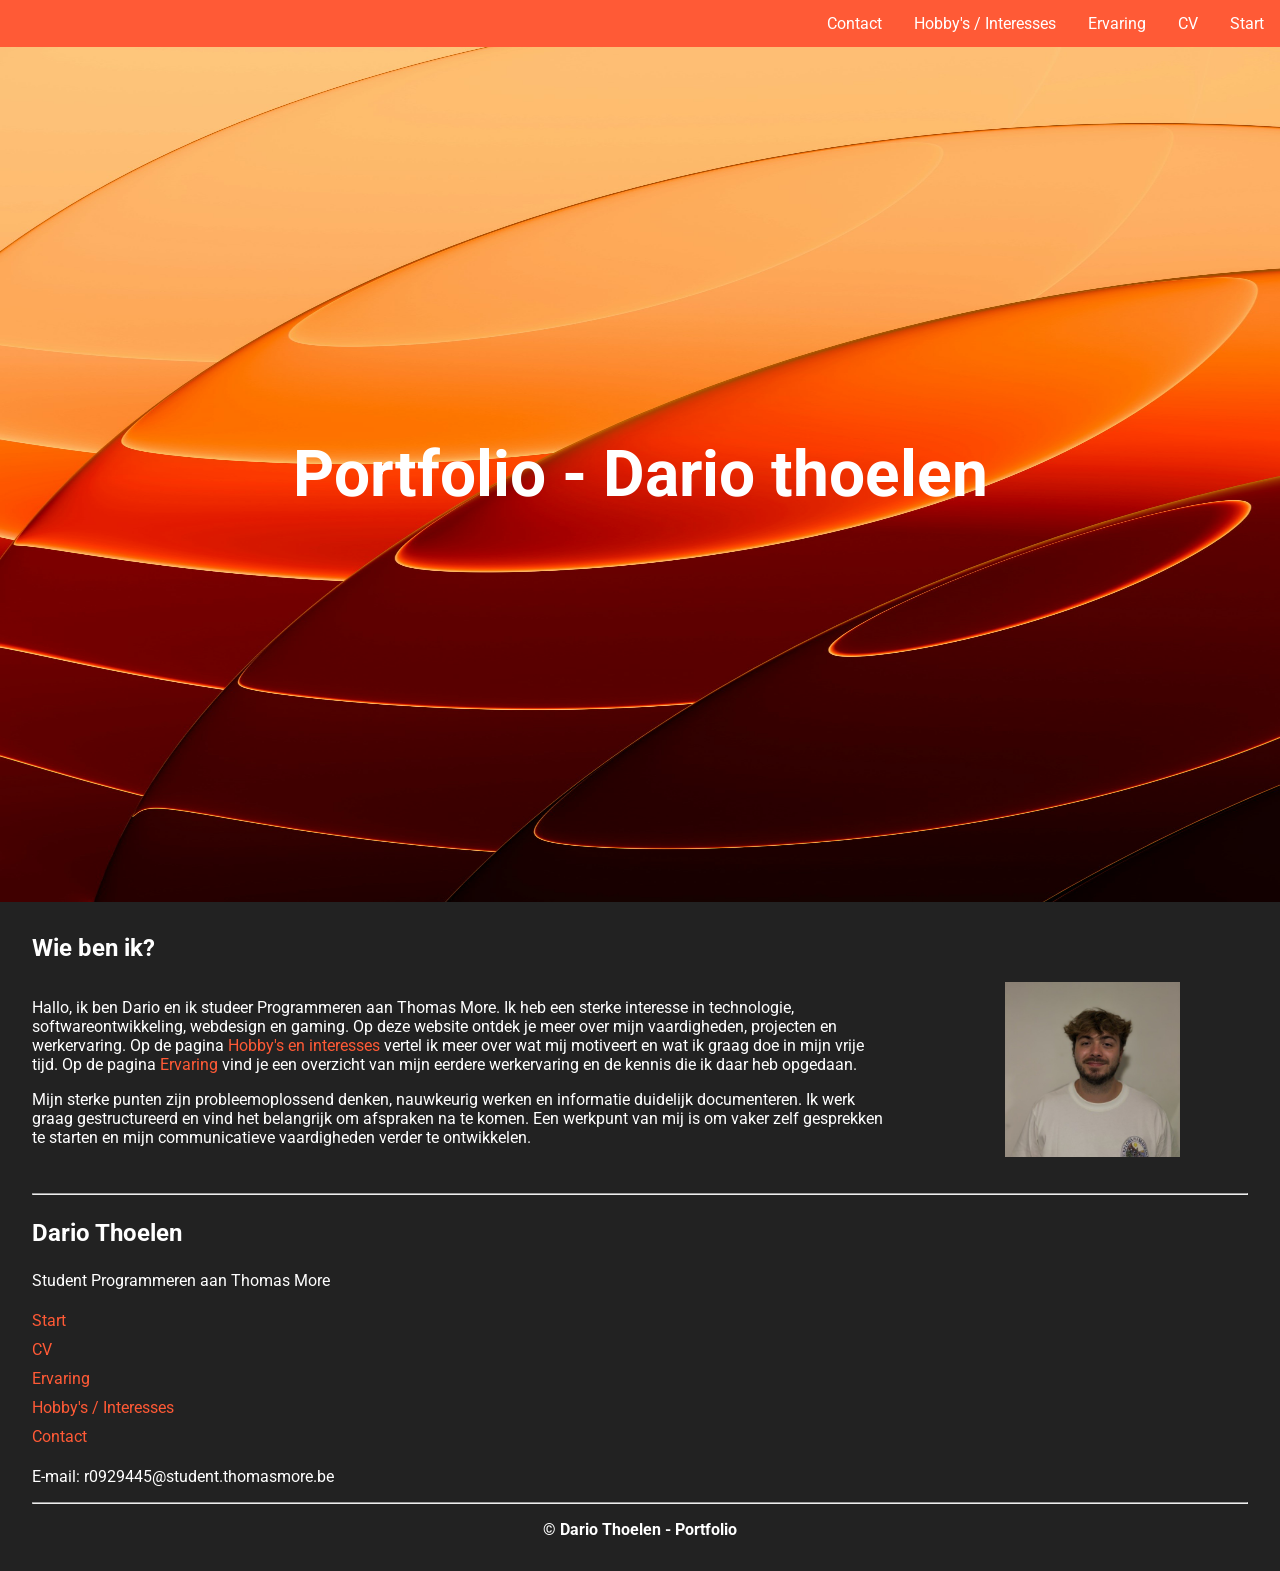
==== index.html @ 72eb70a8 "folders en html files klaar gezet" ====
<!DOCTYPE html>
<html lang="nl">
<head>
    <meta charset="UTF-8">
    <meta name="viewport" content="width=device-width, initial-scale=1.0">
    <title>Portfolio-Dario Thoelen</title>
    <link rel="stylesheet" href="css/index.css">
    <link href="https://fonts.googleapis.com/css2?family=Roboto:wght@400;700&display=swap" rel="stylesheet">
    <link rel="icon" type="image/png" href="bestanden/favicon.ico">
</head>
<body>
    <ul class="navbar">
        <li><a href="index.html">Start</a></li>
        <li><a href="cv.html">CV</a></li>
        <li><a href="ervaring.html">Ervaring</a></li>
        <li><a href="hobby.html">Hobby's / Interesses</a></li>
        <li><a href="contact.html">Contact</a></li>
    </ul>

    <div class="header">
        <h1>Portfolio - Dario thoelen</h1>
        <img src="img/almas-salakhov-PSjJ6KXEW5c-unsplash.jpg" alt="Foto van oranje achtergrond voor de header">
    </div>
    <div id="container">
        <h2>Wie ben ik?</h2>
        <div class="wiebenik">
            <div class="tekst">
                <p>Hallo, ik ben Dario en ik studeer Programmeren aan Thomas More. Ik heb een sterke interesse in technologie,
                   softwareontwikkeling, webdesign en gaming. Op deze website ontdek je meer over mijn vaardigheden, projecten en werkervaring.
                   Op de pagina <a href="#">Hobby's en interesses</a> vertel ik meer over wat mij motiveert en wat ik graag doe in mijn vrije tijd. Op de pagina
                   <a href="$">Ervaring</a> vind je een overzicht van mijn eerdere werkervaring en de kennis die ik daar heb opgedaan.
                </p>
                <p>
                    Mijn sterke punten zijn probleemoplossend denken,
                    nauwkeurig werken en informatie duidelijk documenteren. Ik werk graag gestructureerd en vind het belangrijk om afspraken na te komen.
                    Een werkpunt van mij is om vaker zelf gesprekken te starten en mijn communicatieve vaardigheden verder te ontwikkelen.
                </p>
            </div>
            <div class="foto">
                <img src="img/mezelf.jpeg" alt="Foto van Dario Thoelen">
            </div>
        </div>
        <div class="footer">
            <hr>
            <p class="footernaam">Dario Thoelen</p>
            <p>Student Programmeren aan Thomas More </p>
            <ul>
                <li><a href="index.html">Start</a></li>
                <li><a href="cv.html">CV</a></li>
                <li><a href="ervaring.html">Ervaring</a></li>
                <li><a href="hobby.html">Hobby's / Interesses</a></li>
                <li><a href="contact.html">Contact</a></li>
            </ul>
            <p>E-mail: r0929445@student.thomasmore.be</p>
            <hr>
            <p class="footercopyright">&copy; Dario Thoelen - Portfolio</p>
        </div>
    </div>

</body>
</html>
---- css/index.css ----
body {
    margin: 0;
    padding: 0;
    font-family: 'roboto', sans-serif;
    color: #FFF;
    background-color: #222222;
    font-size: 1rem;
}
#container {
    margin: 2rem;
}

.navbar {
    list-style: none;
    margin: 0;
    padding: 0;
    overflow: hidden;
    background-color: #FF5A36;
    
}
.navbar li {
    float: right;
    
}
.navbar li a {
    display: block;
    color:  #FFF;
    text-align: center;
    padding-top: 14px;
    padding-bottom: 14px;
    padding-left: 16px;
    padding-right: 16px;
    text-decoration: none;
}
        
.navbar li a:hover {
    background-color: darkorange;
}
.header {
    display: flex;
    align-items: center;
    justify-content: center;
    position: relative;
}
.header img {
    width: 100%;
    height: 95vh;
}
.header h1 {
    position: absolute;
    font-size: 4rem;
}
p a{
    color: #FF5A36;
    text-decoration: none;
}
.wiebenik {
    margin-top: 1rem;
    margin-bottom: 1rem;
}
.wiebenik .tekst {
    float: left;
    width: 70%;
}
.wiebenik .foto{
    width: 20%;
    align-items: center;
    float: right;
}
.wiebenik img {
    height: 175px;
    width: auto;
    margin-bottom: 2rem;
}
.footer {
    margin-top: 2rem;
    display: block;
    float: none;
    clear: both;
}
.footer ul {
    list-style: none;
    margin: 0;
    padding: 0;
    overflow: hidden;
}
.footer li a {
    display: block;
    color:  #FF5A36;
    padding-top: 5px;
    padding-bottom: 5px;
    text-decoration: none;
}
.footer li a:hover {
    color: #FFF;
}
.footernaam {
    font-weight: bold;
    font-size: 1.5rem;
}
.footercopyright {
    font-weight: bolder;
    text-align: center;
}
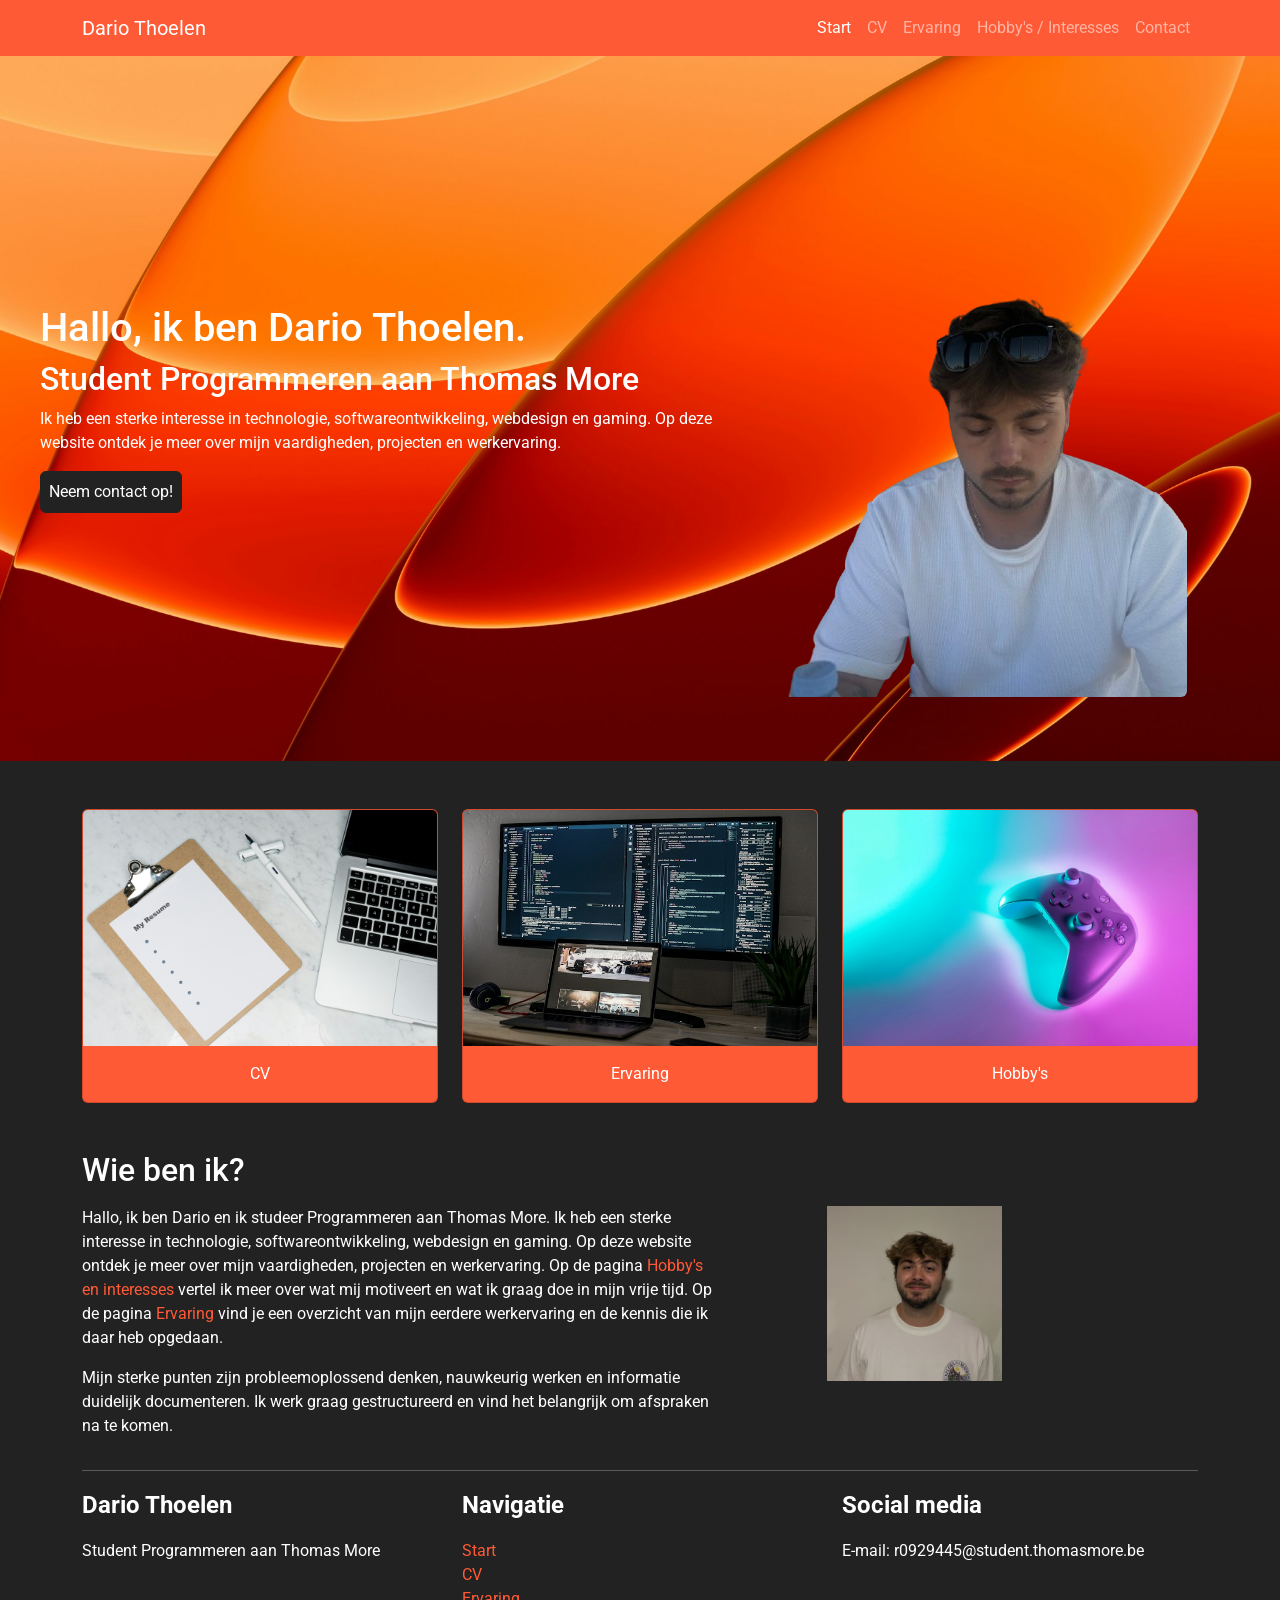
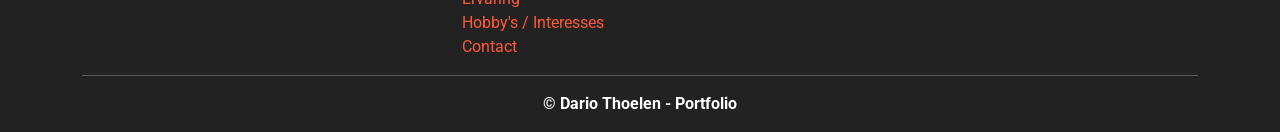
==== commit 06fd5a4f: "index pagina af" ====
--- a/index.html
+++ b/index.html
@@ -4,58 +4,163 @@
     <meta charset="UTF-8">
     <meta name="viewport" content="width=device-width, initial-scale=1.0">
     <title>Portfolio-Dario Thoelen</title>
-    <link rel="stylesheet" href="css/index.css">
     <link href="https://fonts.googleapis.com/css2?family=Roboto:wght@400;700&display=swap" rel="stylesheet">
     <link rel="icon" type="image/png" href="bestanden/favicon.ico">
+    <link href="https://cdn.jsdelivr.net/npm/bootstrap@5.3.8/dist/css/bootstrap.min.css" rel="stylesheet" integrity="sha384-sRIl4kxILFvY47J16cr9ZwB07vP4J8+LH7qKQnuqkuIAvNWLzeN8tE5YBujZqJLB" crossorigin="anonymous">
+    <link rel="stylesheet" href="css/index.css">
 </head>
 <body>
-    <ul class="navbar">
-        <li><a href="index.html">Start</a></li>
-        <li><a href="cv.html">CV</a></li>
-        <li><a href="ervaring.html">Ervaring</a></li>
-        <li><a href="hobby.html">Hobby's / Interesses</a></li>
-        <li><a href="contact.html">Contact</a></li>
-    </ul>
+    <nav class="navbar navbar-expand-md navbar-dark">
+        <div class="container">
 
-    <div class="header">
-        <h1>Portfolio - Dario thoelen</h1>
-        <img src="img/almas-salakhov-PSjJ6KXEW5c-unsplash.jpg" alt="Foto van oranje achtergrond voor de header">
+            <a class="navbar-brand" href="index.html">Dario Thoelen</a>
+
+            <button class="navbar-toggler" type="button"
+                data-bs-toggle="collapse"
+                data-bs-target="#navbarNav"
+                aria-controls="navbarNav"
+                aria-expanded="false"
+                aria-label="Toggle navigation">
+
+                <span class="navbar-toggler-icon"></span>
+            </button>
+
+            <div class="collapse navbar-collapse" id="navbarNav">
+                <ul class="navbar-nav ms-auto">
+
+                    <li class="nav-item">
+                        <a class="nav-link active" href="index.html">Start</a>
+                    </li>
+
+                    <li class="nav-item">
+                        <a class="nav-link" href="cv.html">CV</a>
+                    </li>
+
+                    <li class="nav-item">
+                        <a class="nav-link" href="ervaring.html">Ervaring</a>
+                    </li>
+
+                    <li class="nav-item">
+                        <a class="nav-link" href="hobby.html">Hobby's / Interesses</a>
+                    </li>
+
+                    <li class="nav-item">
+                        <a class="nav-link" href="contact.html">Contact</a>
+                    </li>
+
+                </ul>
+            </div>
+        </div>
+    </nav>
+
+
+    <div class="hero py-5">
+        <div class="container-fluid">
+            <div class="row m-3 align-items-center">
+                <div class="col-md-7">
+                    <h1>Hallo, ik ben Dario Thoelen.</h1>
+                    <h2>Student Programmeren aan Thomas More</h2>
+                    <p>
+                        Ik heb een sterke interesse in technologie,
+                        softwareontwikkeling, webdesign en gaming.
+                        Op deze website ontdek je meer over mijn
+                        vaardigheden, projecten en werkervaring.
+                    </p>
+                    <a class="btn btn-primary p-2" href="contact.html" role="button">Neem contact op!</a>
+                </div>
+
+                <div class="col-md-5 d-none d-md-inline">
+                    <img src="img/IMG_4804-removebg-preview.png"
+                         alt="Foto van Dario Thoelen"
+                         class="img-fluid rounded">
+                </div>
+
+            </div>
+        </div>
     </div>
-    <div id="container">
+
+
+    <div class="container mt-5">
+        <div class="row my-5">
+            <div class="col-4">
+                <div class="card text-center" style="width: auto;">
+                    <a href="cv.html"><img src="img/markus-winkler-7iSEHWsxPLw-unsplash.jpg" class="card-img-top" alt="Foto van een laptop met ernaast papieren"></a>
+                    <div class="card-body">
+                        <p class="card-text">CV</p>
+                    </div>
+                </div>
+            </div>
+            <div class="col-4">
+                <div class="card text-center" style="width: auto;">
+                    <a href="cv.html"><img src="img/joshua-aragon-BMnhuwFYr7w-unsplash.jpg" class="card-img-top" alt="Foto van een laptop met erachter een scherm met code op"></a>
+                    <div class="card-body">
+                        <p class="card-text">Ervaring</p>
+                    </div>
+                </div>
+            </div>
+            <div class="col-4">
+                <div class="card text-center" style="width: auto;">
+                    <a href="cv.html"><img src="img/javier-martinez-hUD0PUczwJQ-unsplash.jpg" class="card-img-top" alt="Foto van een gaming controller"></a>
+                    <div class="card-body">
+                        <p class="card-text">Hobby's</p>
+                    </div>
+                </div>
+            </div>
+        </div>
+
+
         <h2>Wie ben ik?</h2>
-        <div class="wiebenik">
-            <div class="tekst">
+        <div class="wiebenik row my-3">
+            <div class="col-12 col-sm-7 ">
                 <p>Hallo, ik ben Dario en ik studeer Programmeren aan Thomas More. Ik heb een sterke interesse in technologie,
                    softwareontwikkeling, webdesign en gaming. Op deze website ontdek je meer over mijn vaardigheden, projecten en werkervaring.
-                   Op de pagina <a href="#">Hobby's en interesses</a> vertel ik meer over wat mij motiveert en wat ik graag doe in mijn vrije tijd. Op de pagina
-                   <a href="$">Ervaring</a> vind je een overzicht van mijn eerdere werkervaring en de kennis die ik daar heb opgedaan.
+                   Op de pagina <a href="hobby.html">Hobby's en interesses</a> vertel ik meer over wat mij motiveert en wat ik graag doe in mijn vrije tijd. Op de pagina
+                   <a href="ervaring.html">Ervaring</a> vind je een overzicht van mijn eerdere werkervaring en de kennis die ik daar heb opgedaan.
                 </p>
                 <p>
                     Mijn sterke punten zijn probleemoplossend denken,
                     nauwkeurig werken en informatie duidelijk documenteren. Ik werk graag gestructureerd en vind het belangrijk om afspraken na te komen.
-                    Een werkpunt van mij is om vaker zelf gesprekken te starten en mijn communicatieve vaardigheden verder te ontwikkelen.
                 </p>
             </div>
-            <div class="foto">
+            <div class="col-5 d-none d-sm-inline">
                 <img src="img/mezelf.jpeg" alt="Foto van Dario Thoelen">
             </div>
         </div>
+
+
+        
         <div class="footer">
             <hr>
-            <p class="footernaam">Dario Thoelen</p>
-            <p>Student Programmeren aan Thomas More </p>
-            <ul>
-                <li><a href="index.html">Start</a></li>
-                <li><a href="cv.html">CV</a></li>
-                <li><a href="ervaring.html">Ervaring</a></li>
-                <li><a href="hobby.html">Hobby's / Interesses</a></li>
-                <li><a href="contact.html">Contact</a></li>
-            </ul>
-            <p>E-mail: r0929445@student.thomasmore.be</p>
+            <div class="row">
+                <div class="col-6 col-md-4 ">
+                    <p class="footernaam">Dario Thoelen</p>
+                    <p>Student Programmeren aan Thomas More </p>
+                </div>
+                <div class="col-6 col-md-4 ">
+                    <p class="footernaam">Navigatie</p>
+                    <ul>
+                        <li><a href="index.html">Start</a></li>
+                        <li><a href="cv.html">CV</a></li>
+                        <li><a href="ervaring.html">Ervaring</a></li>
+                        <li><a href="hobby.html">Hobby's / Interesses</a></li>
+                        <li><a href="contact.html">Contact</a></li>
+                    </ul>
+                </div>
+                <div class="col-6 col-md-4 ">
+                    <p class="footernaam">Social media</p>
+                    <p>E-mail: r0929445@student.thomasmore.be</p>
+                </div>
+            </div>
+            
             <hr>
-            <p class="footercopyright">&copy; Dario Thoelen - Portfolio</p>
+            <p class="footercopyright text-center">&copy; Dario Thoelen - Portfolio</p>
+            
+            
+            
+            
         </div>
     </div>
-
+<script src="https://cdn.jsdelivr.net/npm/@popperjs/core@2.11.8/dist/umd/popper.min.js" integrity="sha384-I7E8VVD/ismYTF4hNIPjVp/Zjvgyol6VFvRkX/vR+Vc4jQkC+hVqc2pM8ODewa9r" crossorigin="anonymous"></script>
+<script src="https://cdn.jsdelivr.net/npm/bootstrap@5.3.8/dist/js/bootstrap.min.js" integrity="sha384-G/EV+4j2dNv+tEPo3++6LCgdCROaejBqfUeNjuKAiuXbjrxilcCdDz6ZAVfHWe1Y" crossorigin="anonymous"></script>
 </body>
 </html>
--- a/css/index.css
+++ b/css/index.css
@@ -1,3 +1,5 @@
+
+
 body {
     margin: 0;
     padding: 0;
@@ -6,89 +8,40 @@
     background-color: #222222;
     font-size: 1rem;
 }
-#container {
-    margin: 2rem;
-}
 
 .navbar {
-    list-style: none;
-    margin: 0;
-    padding: 0;
-    overflow: hidden;
     background-color: #FF5A36;
-    
 }
-.navbar li {
-    float: right;
-    
+.navbar a:hover{
+    background-color: #f34923;
 }
-.navbar li a {
-    display: block;
-    color:  #FFF;
-    text-align: center;
-    padding-top: 14px;
-    padding-bottom: 14px;
-    padding-left: 16px;
-    padding-right: 16px;
-    text-decoration: none;
-}
-        
-.navbar li a:hover {
-    background-color: darkorange;
-}
-.header {
-    display: flex;
-    align-items: center;
-    justify-content: center;
-    position: relative;
-}
-.header img {
-    width: 100%;
-    height: 95vh;
-}
-.header h1 {
-    position: absolute;
-    font-size: 4rem;
+.hero {
+    background-image: url(../img/almas-salakhov-PSjJ6KXEW5c-unsplash.jpg);
+    background-size: cover;
+     background-position: center;
+    background-repeat: no-repeat;
 }
 p a{
     color: #FF5A36;
     text-decoration: none;
 }
-.wiebenik {
-    margin-top: 1rem;
-    margin-bottom: 1rem;
-}
-.wiebenik .tekst {
-    float: left;
-    width: 70%;
-}
-.wiebenik .foto{
-    width: 20%;
-    align-items: center;
-    float: right;
-}
+
 .wiebenik img {
     height: 175px;
     width: auto;
     margin-bottom: 2rem;
+    margin-left: 5rem;
 }
 .footer {
-    margin-top: 2rem;
-    display: block;
-    float: none;
     clear: both;
 }
 .footer ul {
     list-style: none;
+    padding: 0;
     margin: 0;
-    padding: 0;
-    overflow: hidden;
 }
 .footer li a {
-    display: block;
     color:  #FF5A36;
-    padding-top: 5px;
-    padding-bottom: 5px;
     text-decoration: none;
 }
 .footer li a:hover {
@@ -101,4 +54,17 @@
 .footercopyright {
     font-weight: bolder;
     text-align: center;
+}
+.btn-primary {
+    --bs-btn-bg: #222222;
+    --bs-btn-border-color: #222222;
+
+    --bs-btn-hover-bg: #f34923;
+    --bs-btn-hover-border-color: #f34923;
+
+}
+
+.card {
+    background-color: #FF5A36;
+    color: white;
 }
